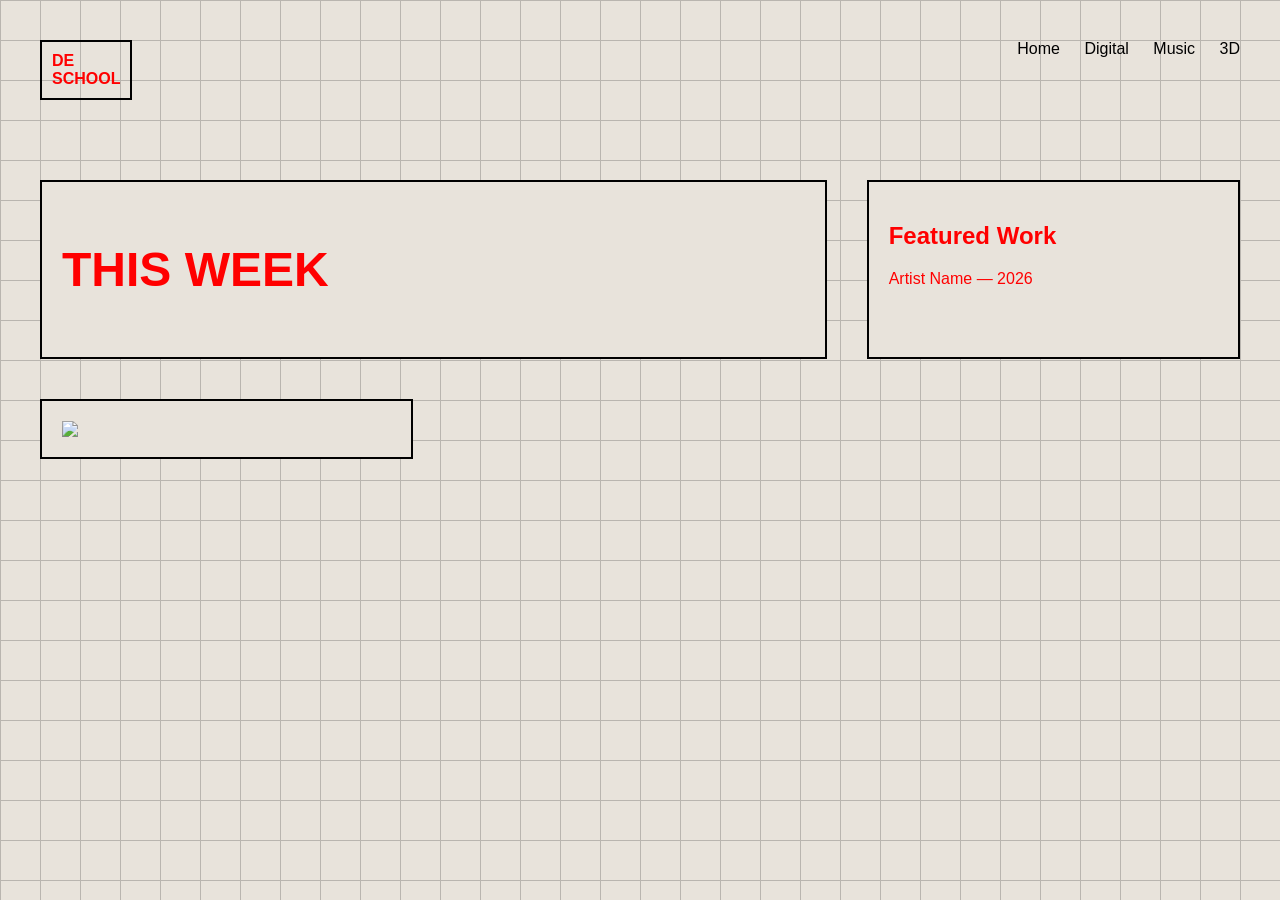
==== 3d-models.html @ d77f61dc "test" ====
<!DOCTYPE html>
<html>
<head>
  <meta charset="UTF-8">
  <title>Digital Art</title>
  <link rel="stylesheet" href="style.css">
</head>
<body>

<div class="grid-background"></div>

<div class="page">

  <header class="top-bar">
    <div class="logo">DE<br>SCHOOL</div>
    <nav class="main-nav">
      <a href="index.html">Home</a>
      <a href="digital-art.html">Digital</a>
      <a href="music.html">Music</a>
      <a href="3d-models.html">3D</a>
    </nav>
  </header>

  <main class="content">

    <section class="block large">
      <h1>THIS WEEK</h1>
    </section>

    <section class="block">
      <h2>Featured Work</h2>
      <p>Artist Name — 2026</p>
    </section>

    <section class="block image-block">
      <img src="images/art1.jpg">
    </section>

  </main>

</div>

</body>
</html>
---- style.css ----
/* ====== BASE ====== */
body {
  margin: 0;
  background: #e8e3db;
  font-family: Helvetica, Arial, sans-serif;
  color: #ff0000;
}

/* ====== BACKGROUND GRID ====== */
.grid-background {
  position: fixed;
  inset: 0;
  background-image:
    linear-gradient(#000 1px, transparent 1px),
    linear-gradient(90deg, #000 1px, transparent 1px);
  background-size: 40px 40px;
  opacity: 0.2;
  pointer-events: none;
  z-index: 0;
}

/* ====== PAGE WRAPPER ====== */
.page {
  position: relative;
  z-index: 1;
  padding: 40px;
}

/* ====== TOP BAR ====== */
.top-bar {
  display: flex;
  justify-content: space-between;
  margin-bottom: 80px;
}

.logo {
  border: 2px solid #000;
  padding: 10px;
  font-weight: bold;
}

.main-nav a {
  margin-left: 20px;
  text-decoration: none;
  color: black;
}

/* ====== CONTENT GRID ====== */
.content {
  display: grid;
  grid-template-columns: repeat(12, 1fr);
  gap: 40px;
}

/* ====== BLOCKS ====== */
.block {
  grid-column: span 4;
  background: #e8e3db;
  border: 2px solid #000;
  padding: 20px;
}

.block.large {
  grid-column: span 8;
  font-size: 2rem;
}

.image-block img {
  width: 100%;
  display: block;
}
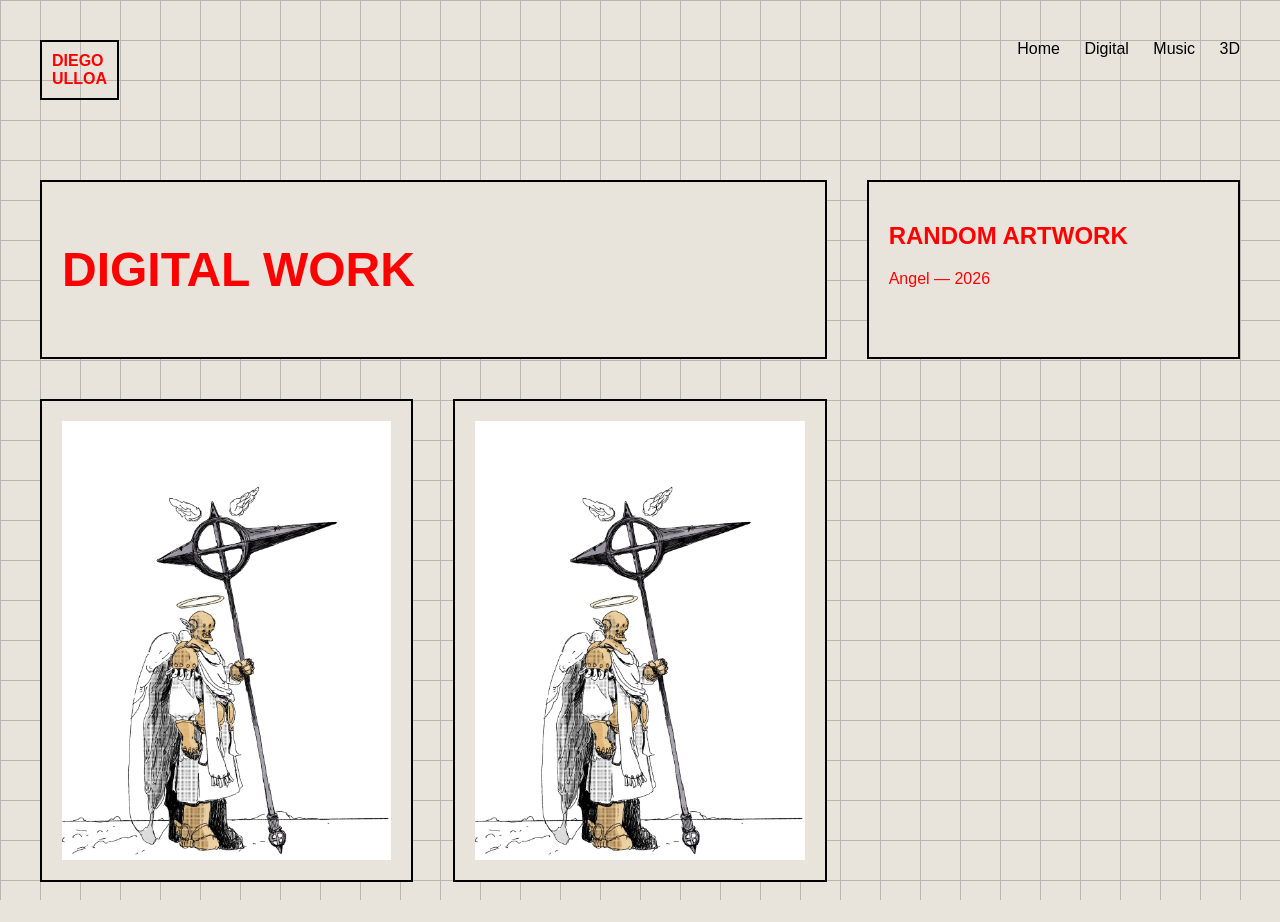
==== commit 21a163fa: "window up to date" ====
--- a/3d-models.html
+++ b/3d-models.html
@@ -5,6 +5,7 @@
   <title>Digital Art</title>
   <link rel="stylesheet" href="style.css">
 </head>
+
 <body>
 
 <div class="grid-background"></div>
@@ -12,7 +13,7 @@
 <div class="page">
 
   <header class="top-bar">
-    <div class="logo">DE<br>SCHOOL</div>
+    <div class="logo">DIEGO<br>ULLOA</div>
     <nav class="main-nav">
       <a href="index.html">Home</a>
       <a href="digital-art.html">Digital</a>
@@ -24,21 +25,25 @@
   <main class="content">
 
     <section class="block large">
-      <h1>THIS WEEK</h1>
+      <h1>DIGITAL WORK</h1>
     </section>
 
     <section class="block">
-      <h2>Featured Work</h2>
-      <p>Artist Name — 2026</p>
+      <h2>RANDOM ARTWORK</h2>
+      <p>Angel — 2026</p>
     </section>
 
     <section class="block image-block">
-      <img src="images/art1.jpg">
+      <img src="images/art1.jpg" class="retro-click">
+    </section>
+
+    <section class="block image-block">
+      <img src="images/art1.jpg" class="retro-click">
     </section>
 
   </main>
 
 </div>
-
+<script src="script.js"></script>
 </body>
 </html>
--- a/style.css
+++ b/style.css
@@ -4,6 +4,7 @@
   background: #e8e3db;
   font-family: Helvetica, Arial, sans-serif;
   color: #ff0000;
+  cursor: crosshair;
 }
 
 /* ====== BACKGROUND GRID ====== */
@@ -68,4 +69,50 @@
 .image-block img {
   width: 100%;
   display: block;
-}+}
+
+/* === Retro Window System === */
+
+.window {
+  position: fixed;
+  width: 250px;
+  background: #e0e0e0;
+  border: 2px solid #000;
+  box-shadow: 6px 6px 0px #000;
+  z-index: 5000;
+}
+
+.window-header {
+  background: linear-gradient(to right, #000080, #0000cd);
+  color: white;
+  padding: 6px 10px;
+  cursor: move;
+  display: flex;
+  justify-content: space-between;
+  align-items: center;
+  font-family: Arial, sans-serif;
+  font-size: 13px;
+}
+
+.window-close {
+  background: #c0c0c0;
+  border: 1px solid #000;
+  width: 18px;
+  height: 18px;
+  text-align: center;
+  line-height: 16px;
+  cursor: pointer;
+  font-weight: bold;
+}
+
+.window-content {
+  padding: 10px;
+  background: #ffffff;
+}
+
+.window-content img {
+  width: 100%;
+  display: block;
+}
+
+
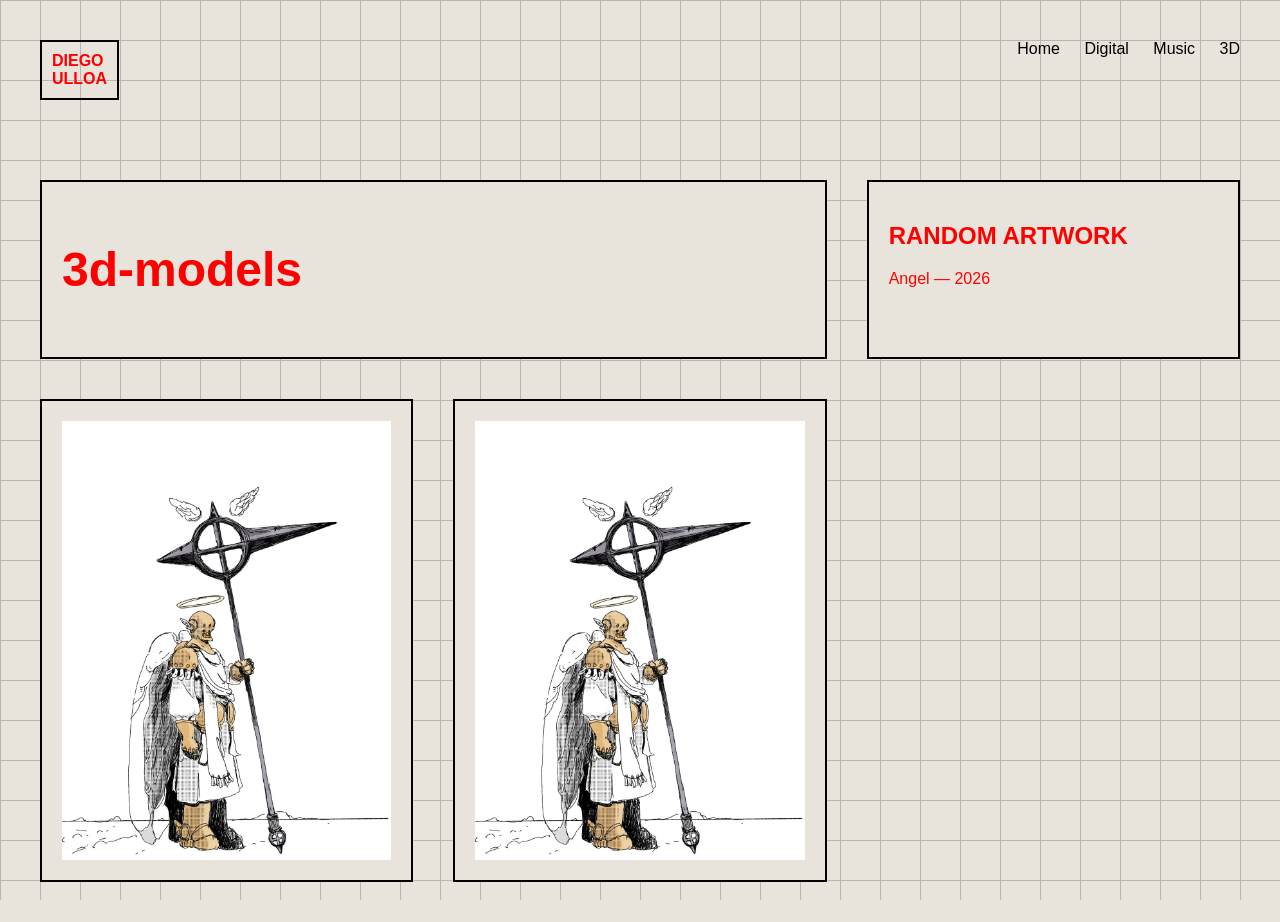
==== commit 0e80d5f7: "uhhhh update???" ====
--- a/3d-models.html
+++ b/3d-models.html
@@ -15,7 +15,7 @@
   <header class="top-bar">
     <div class="logo">DIEGO<br>ULLOA</div>
     <nav class="main-nav">
-      <a href="index.html">Home</a>
+      <a href="home.html">Home</a>
       <a href="digital-art.html">Digital</a>
       <a href="music.html">Music</a>
       <a href="3d-models.html">3D</a>
@@ -25,7 +25,7 @@
   <main class="content">
 
     <section class="block large">
-      <h1>DIGITAL WORK</h1>
+      <h1>3d-models</h1>
     </section>
 
     <section class="block">
--- a/style.css
+++ b/style.css
@@ -115,4 +115,33 @@
   display: block;
 }
 
+.resize {
+  position: absolute;
+  width: 14px;
+  height: 14px;
+  z-index: 10;
+}
 
+.resize-br {
+  right: 0;
+  bottom: 0;
+  cursor: se-resize;
+}
+
+.resize-bl {
+  left: 0;
+  bottom: 0;
+  cursor: sw-resize;
+}
+
+.resize-tr {
+  right: 0;
+  top: 0;
+  cursor: ne-resize;
+}
+
+.resize-tl {
+  left: 0;
+  top: 0;
+  cursor: nw-resize;
+}
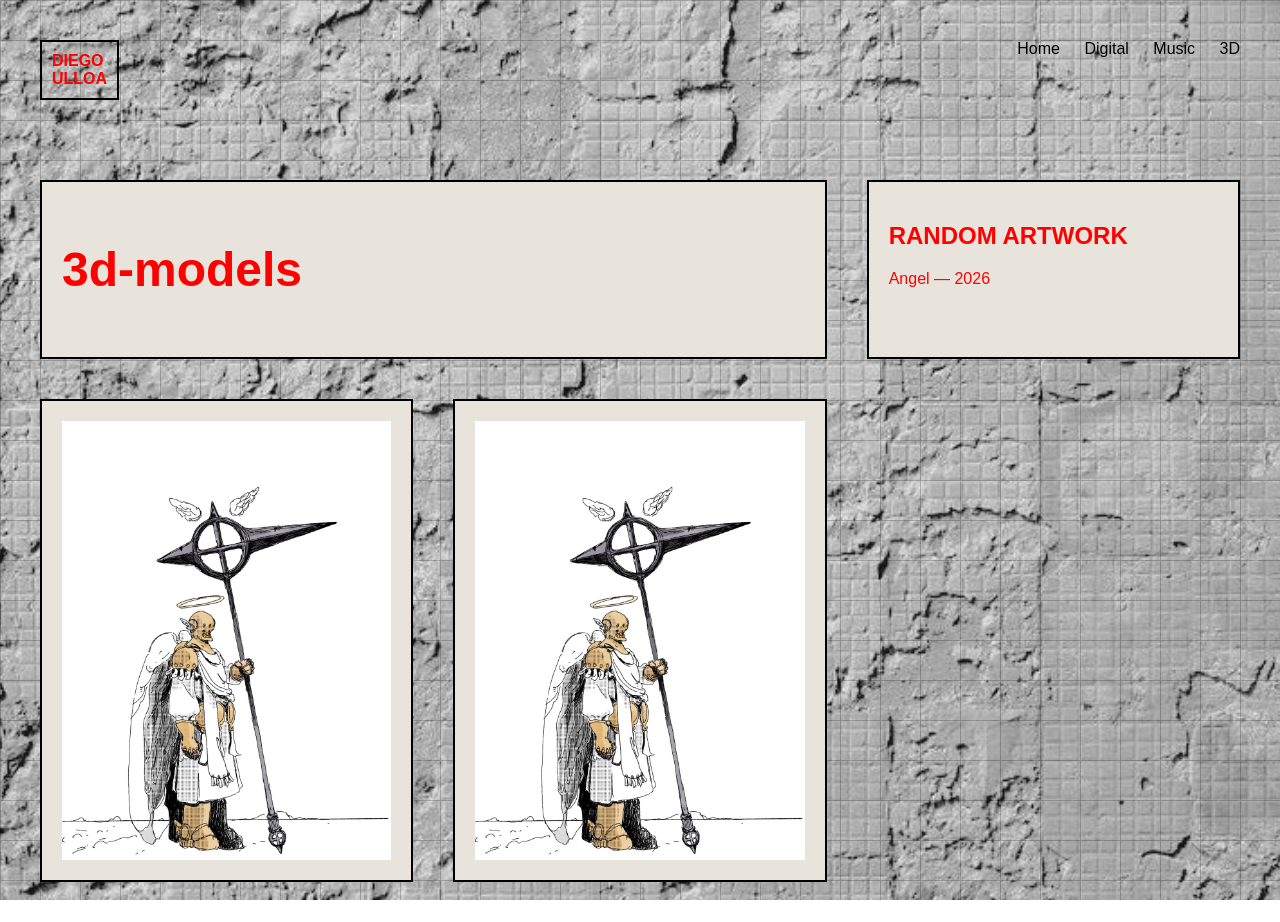
==== commit af03d3dc: "Update 3d-models.html" ====
--- a/3d-models.html
+++ b/3d-models.html
@@ -15,7 +15,7 @@
   <header class="top-bar">
     <div class="logo">DIEGO<br>ULLOA</div>
     <nav class="main-nav">
-      <a href="home.html">Home</a>
+      <a href="index.html">Home</a>
       <a href="digital-art.html">Digital</a>
       <a href="music.html">Music</a>
       <a href="3d-models.html">3D</a>
--- a/style.css
+++ b/style.css
@@ -1,7 +1,10 @@
 /* ====== BASE ====== */
 body {
   margin: 0;
-  background: #e8e3db;
+  background-image:url("backgrounds/webbackground1.jpg") ;
+  background-position: center;
+  background-size: cover;
+  background-attachment: fixed;
   font-family: Helvetica, Arial, sans-serif;
   color: #ff0000;
   cursor: crosshair;
@@ -145,3 +148,7 @@
   top: 0;
   cursor: nw-resize;
 }
+
+body {
+  user-select: none;
+}
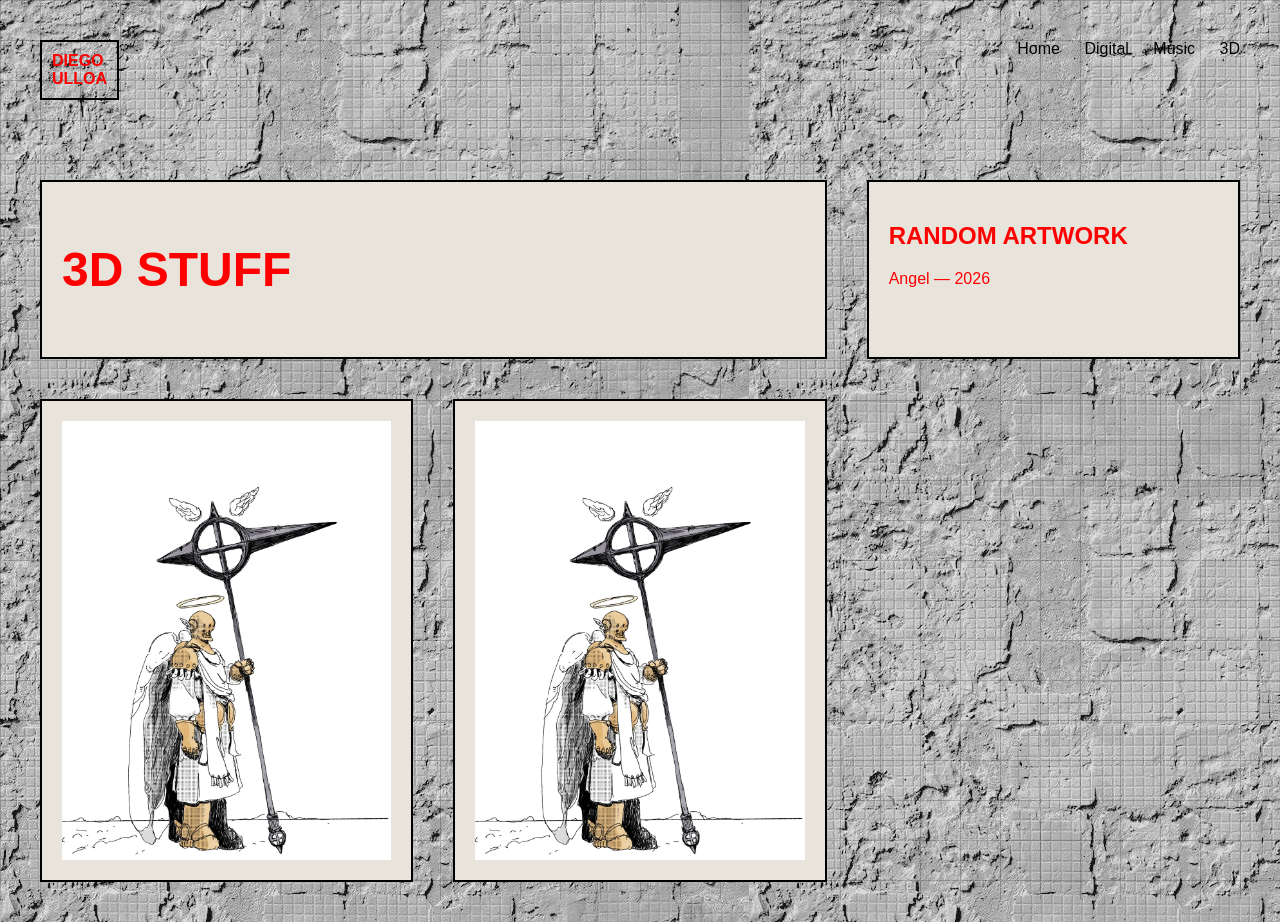
==== commit 7ac5a1dc: "name change" ====
--- a/3d-models.html
+++ b/3d-models.html
@@ -25,7 +25,7 @@
   <main class="content">
 
     <section class="block large">
-      <h1>3d-models</h1>
+      <h1>3D STUFF</h1>
     </section>
 
     <section class="block">
--- a/style.css
+++ b/style.css
@@ -2,9 +2,6 @@
 body {
   margin: 0;
   background-image:url("backgrounds/webbackground1.jpg") ;
-  background-position: center;
-  background-size: cover;
-  background-attachment: fixed;
   font-family: Helvetica, Arial, sans-serif;
   color: #ff0000;
   cursor: crosshair;
@@ -149,6 +146,6 @@
   cursor: nw-resize;
 }
 
-body {
+.window {
   user-select: none;
 }
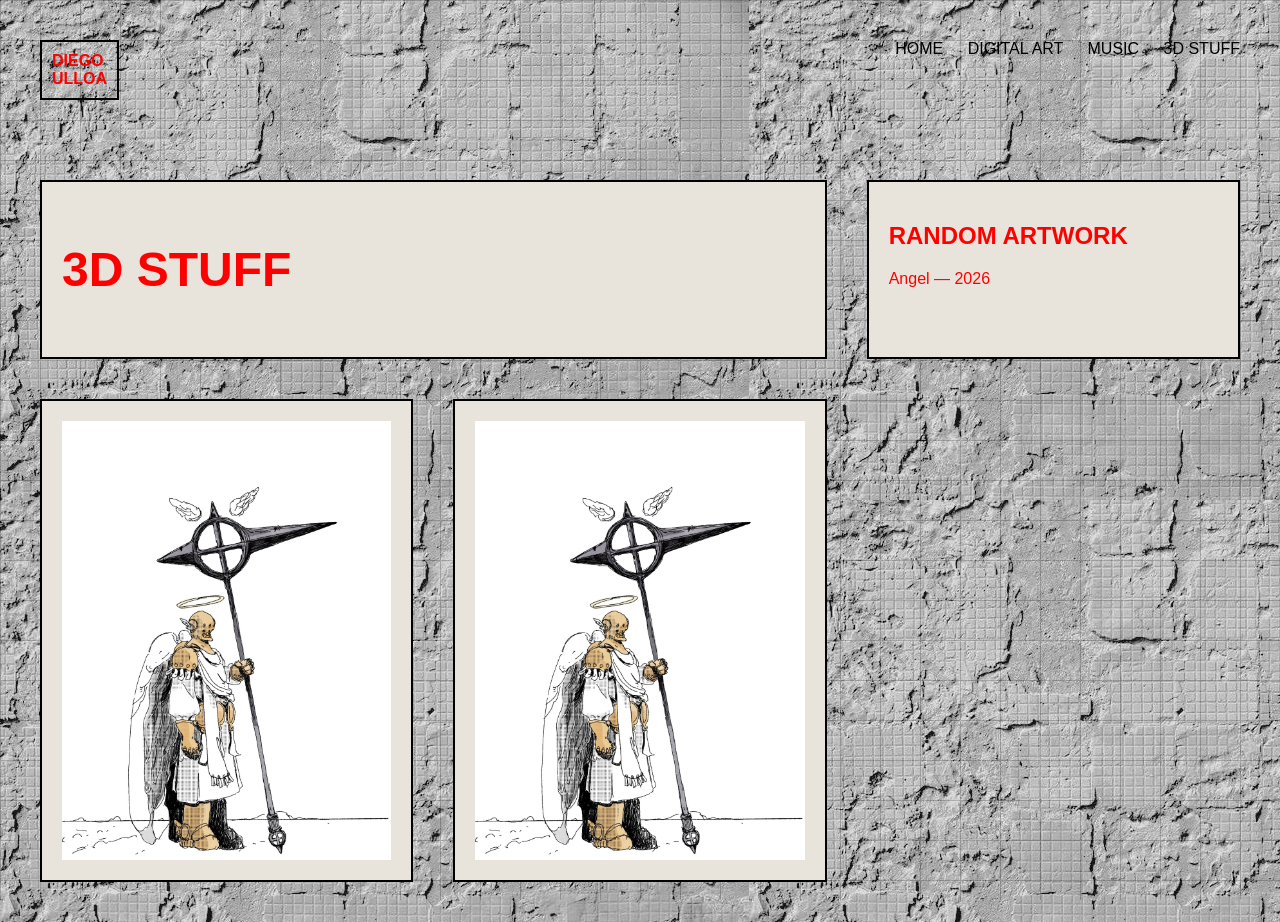
==== commit f77cd7a6: "title fixes" ====
--- a/3d-models.html
+++ b/3d-models.html
@@ -15,10 +15,10 @@
   <header class="top-bar">
     <div class="logo">DIEGO<br>ULLOA</div>
     <nav class="main-nav">
-      <a href="index.html">Home</a>
-      <a href="digital-art.html">Digital</a>
-      <a href="music.html">Music</a>
-      <a href="3d-models.html">3D</a>
+      <a href="index.html">HOME</a>
+      <a href="digital-art.html">DIGITAL ART</a>
+      <a href="music.html">MUSIC</a>
+      <a href="3d-models.html">3D STUFF</a>
     </nav>
   </header>
 
--- a/style.css
+++ b/style.css
@@ -2,6 +2,7 @@
 body {
   margin: 0;
   background-image:url("backgrounds/webbackground1.jpg") ;
+  background-position: fixed;
   font-family: Helvetica, Arial, sans-serif;
   color: #ff0000;
   cursor: crosshair;
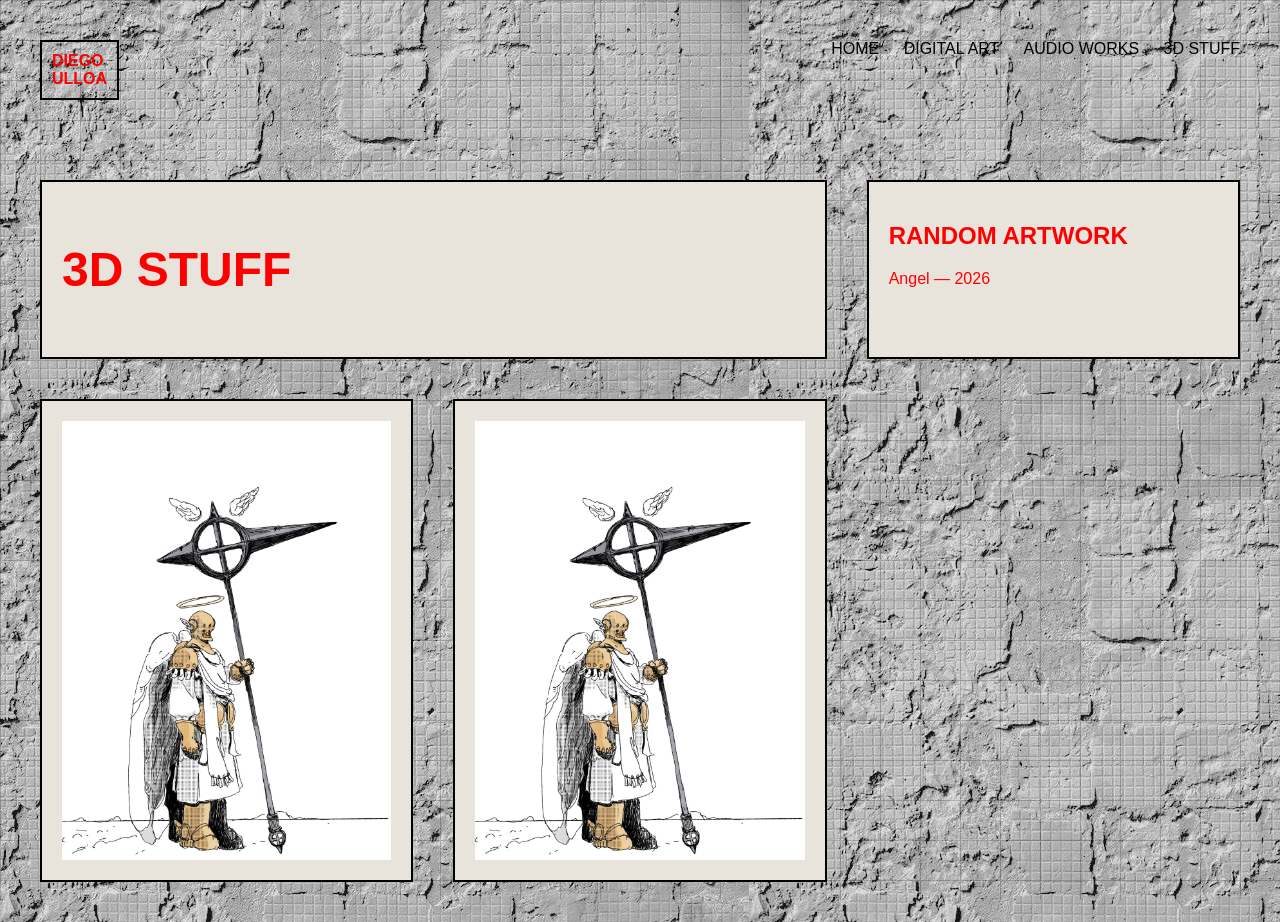
==== commit 68402898: "Update 3d-models.html" ====
--- a/3d-models.html
+++ b/3d-models.html
@@ -17,7 +17,7 @@
     <nav class="main-nav">
       <a href="index.html">HOME</a>
       <a href="digital-art.html">DIGITAL ART</a>
-      <a href="music.html">MUSIC</a>
+      <a href="music.html">AUDIO WORKS</a>
       <a href="3d-models.html">3D STUFF</a>
     </nav>
   </header>
--- a/style.css
+++ b/style.css
@@ -77,10 +77,15 @@
 .window {
   position: fixed;
   width: 250px;
-  background: #e0e0e0;
+  height: 200px;
+  background: #d2d2d2;
   border: 2px solid #000;
   box-shadow: 6px 6px 0px #000;
   z-index: 5000;
+  display: flex;
+  flex-direction: column;
+  box-sizing: border-box;
+  user-select: none;
 }
 
 .window-header {
@@ -93,6 +98,7 @@
   align-items: center;
   font-family: Arial, sans-serif;
   font-size: 13px;
+  flex-shrink: 0;
 }
 
 .window-close {
@@ -108,11 +114,16 @@
 
 .window-content {
   padding: 10px;
-  background: #ffffff;
+  background: #e0e0e0;
+  flex: 1;
+  overflow: hidden;
+  position: relative;
 }
 
 .window-content img {
   width: 100%;
+  height: 100%;
+  object-fit: contain;
   display: block;
 }
 
@@ -145,8 +156,4 @@
   left: 0;
   top: 0;
   cursor: nw-resize;
-}
-
-.window {
-  user-select: none;
 }
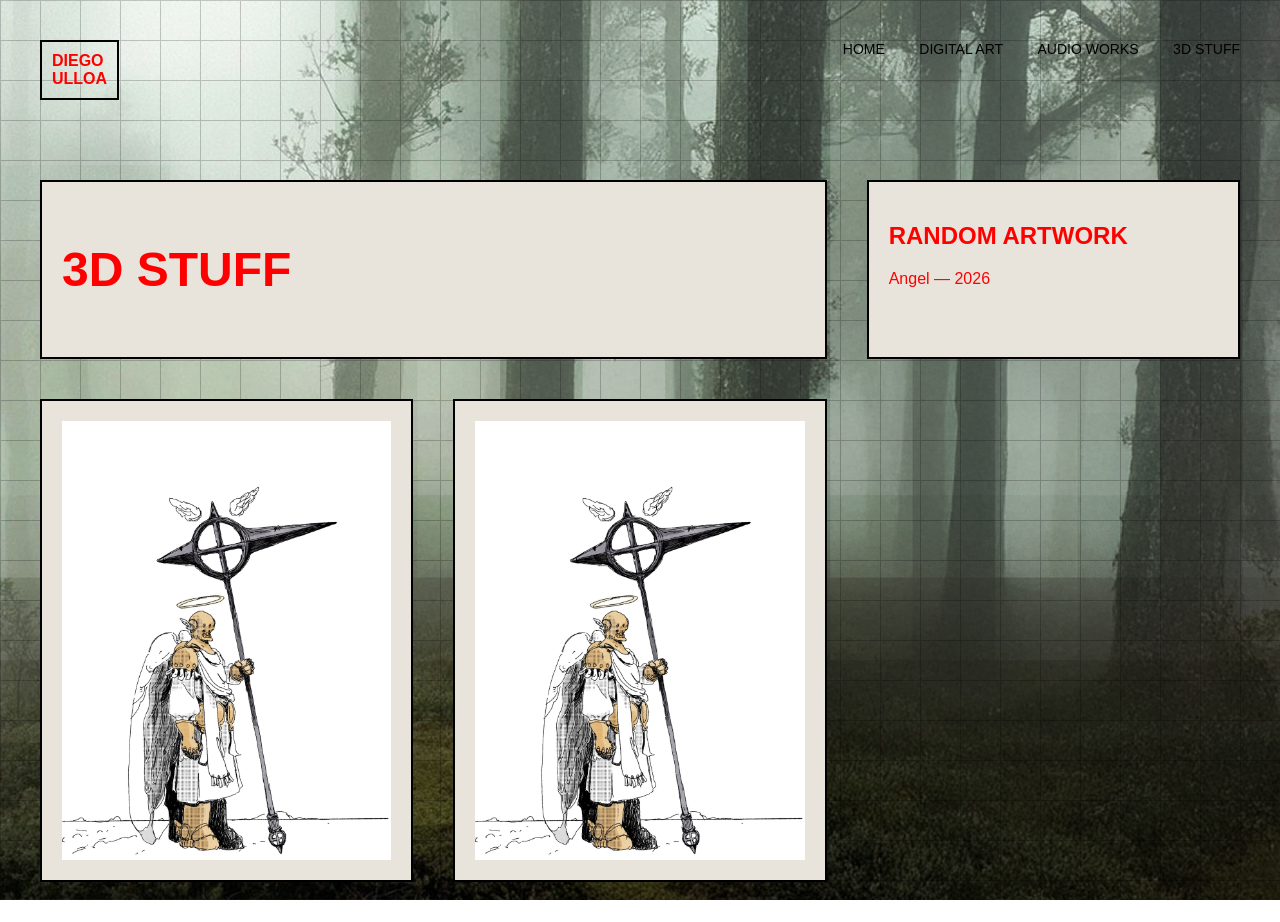
==== commit 62a1755c: "structure overhaul - 1 Claude assisted overhaul of these systems.  Add <html lang="en"> and <meta na" ====
--- a/3d-models.html
+++ b/3d-models.html
@@ -1,7 +1,8 @@
 <!DOCTYPE html>
-<html>
+<html lang="en">
 <head>
   <meta charset="UTF-8">
+  <meta name="viewport" content="width=device-width, initial-scale=1">
   <title>Digital Art</title>
   <link rel="stylesheet" href="style.css">
 </head>
--- a/style.css
+++ b/style.css
@@ -1,8 +1,10 @@
 /* ====== BASE ====== */
 body {
   margin: 0;
-  background-image:url("backgrounds/webbackground1.jpg") ;
-  background-position: fixed;
+  background-image:url("backgrounds/BACKGROUND.jpg") ;
+  background-attachment: fixed;
+background-size: cover;
+background-position: center;
   font-family: Helvetica, Arial, sans-serif;
   color: #ff0000;
   cursor: crosshair;
@@ -156,4 +158,93 @@
   left: 0;
   top: 0;
   cursor: nw-resize;
-}+}
+/*FLOATING BUTTONS*/
+
+#mainButtonContainer {
+  position: fixed;
+  bottom: 20px;
+  right: 20px;
+  z-index: 100;
+}
+
+.hover-button {
+  cursor: pointer;
+  width: 300px;
+  height: 300px;
+  background: transparent;
+}
+
+/* === Additional styles merged from style2.css (non-duplicating selectors) === */
+
+.site-header {
+  display: flex;
+  justify-content: space-between;
+  padding: 30px 60px;
+}
+
+.nav a,
+.main-nav a {
+  margin-left: 30px;
+  text-decoration: none;
+  color: black;
+  font-size: 14px;
+}
+
+.nav a:hover,
+.main-nav a:hover {
+  opacity: 0.5;
+}
+
+.page-intro {
+  padding: 60px;
+}
+
+.page-intro h1 {
+  font-size: 120px;
+  margin: 0;
+  letter-spacing: -2px;
+  line-height: 0.9;
+}
+
+.section-description {
+  font-size: 18px;
+  max-width: 400px;
+  margin-top: 20px;
+}
+
+.works {
+  padding: 0 60px 100px;
+}
+
+.work {
+  margin-bottom: 140px;
+  position: relative;
+}
+
+.work-title {
+  font-size: 72px;
+  margin: 0;
+  line-height: 0.95;
+}
+
+.work-meta {
+  font-size: 14px;
+  margin: 10px 0 30px;
+  opacity: 0.6;
+}
+
+.work img {
+  width: 60%;
+  margin-top: 20px;
+}
+
+.work-title:hover {
+  letter-spacing: 2px;
+  transition: 0.3s ease;
+}
+.work-title {
+  mix-blend-mode: multiply;
+}
+
+/* End merged additions */
